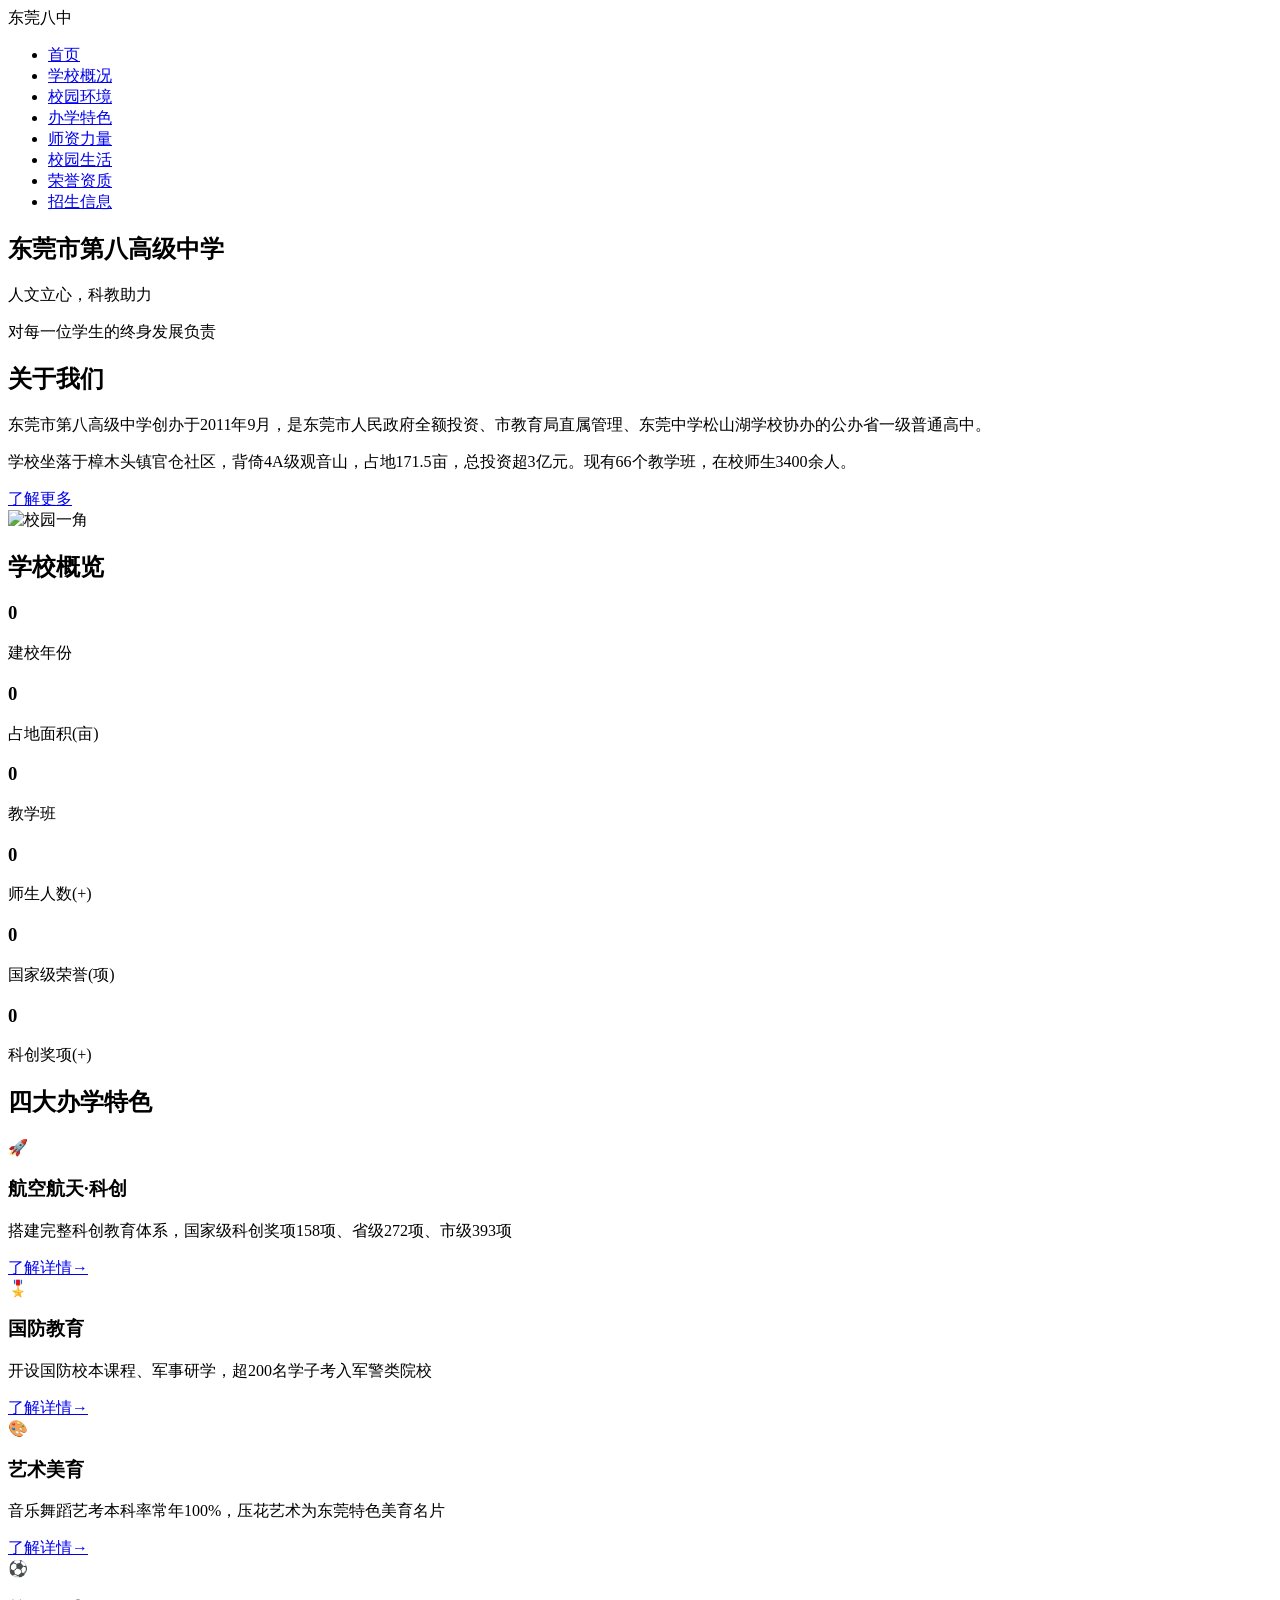
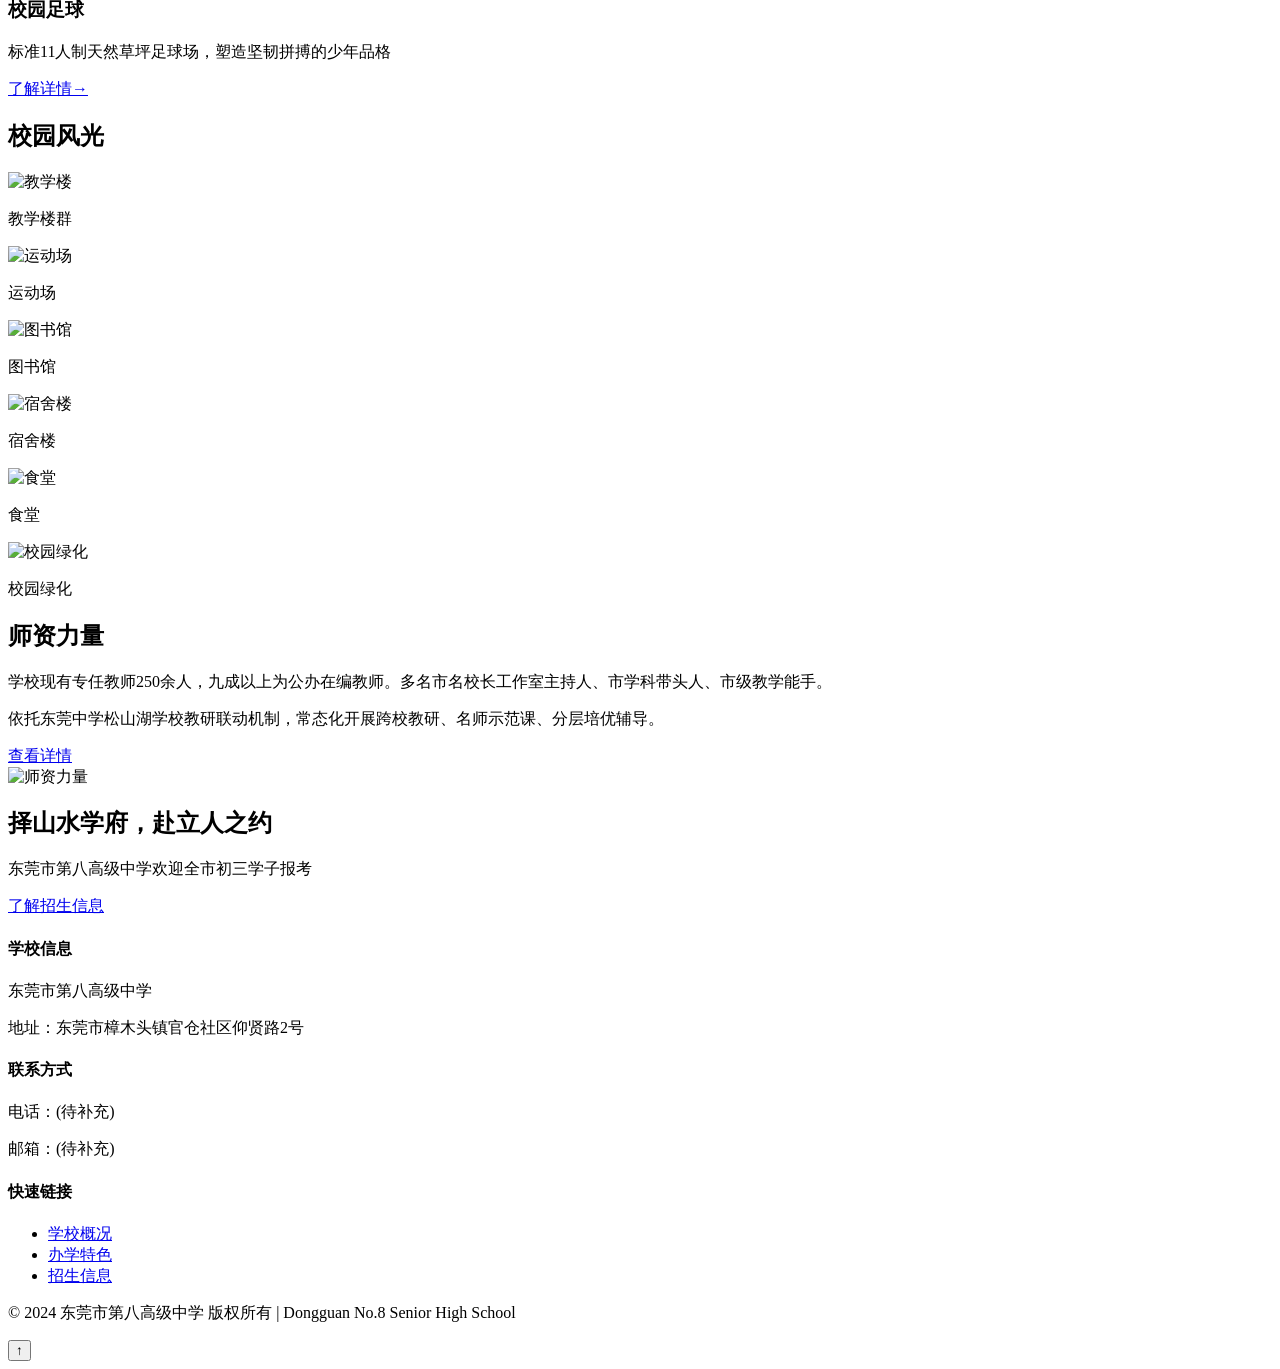
==== index.html @ aceb25d9 "初始化：创建首页" ====
<!DOCTYPE html>
<html lang="zh-CN">
<head>
    <meta charset="UTF-8">
    <meta name="viewport" content="width=device-width, initial-scale=1.0">
    <title>东莞市第八高级中学 - 官方网站</title>
    <link rel="stylesheet" href="css/style.css">
</head>
<body>
    <!-- 加载进度条 -->
    <div id="progressBar" class="progress-bar"></div>

    <!-- 导航栏 -->
    <nav class="navbar" id="navbar">
        <div class="nav-container">
            <div class="nav-logo">
                <span class="logo-text">东莞八中</span>
            </div>
            <ul class="nav-menu" id="navMenu">
                <li><a href="index.html" class="nav-link active">首页</a></li>
                <li><a href="about.html" class="nav-link">学校概况</a></li>
                <li><a href="campus.html" class="nav-link">校园环境</a></li>
                <li><a href="features.html" class="nav-link">办学特色</a></li>
                <li><a href="teachers.html" class="nav-link">师资力量</a></li>
                <li><a href="life.html" class="nav-link">校园生活</a></li>
                <li><a href="honors.html" class="nav-link">荣誉资质</a></li>
                <li><a href="recruitment.html" class="nav-link">招生信息</a></li>
            </ul>
            <div class="hamburger" id="hamburger">
                <span></span>
                <span></span>
                <span></span>
            </div>
        </div>
    </nav>

    <!-- 首屏 Banner -->
    <section class="hero-banner">
        <div class="hero-background" style="background: linear-gradient(135deg, #2D7A5C 0%, #1e4d38 100%);"></div>
        <div class="hero-content">
            <h1 class="hero-title">东莞市第八高级中学</h1>
            <p class="hero-subtitle">人文立心，科教助力</p>
            <p class="hero-description">对每一位学生的终身发展负责</p>
            <div class="hero-progress"></div>
        </div>
    </section>

    <!-- 学校简介 -->
    <section class="school-intro fade-in-up">
        <div class="container">
            <div class="intro-content">
                <div class="intro-text">
                    <h2>关于我们</h2>
                    <p>东莞市第八高级中学创办于2011年9月，是东莞市人民政府全额投资、市教育局直属管理、东莞中学松山湖学校协办的公办省一级普通高中。</p>
                    <p>学校坐落于樟木头镇官仓社区，背倚4A级观音山，占地171.5亩，总投资超3亿元。现有66个教学班，在校师生3400余人。</p>
                    <a href="about.html" class="btn-primary">了解更多</a>
                </div>
                <div class="intro-image">
                    <img src="https://images.unsplash.com/photo-1523732335684-37898b6baf30?w=500&h=400&fit=crop" alt="校园一角">
                </div>
            </div>
        </div>
    </section>

    <!-- 数据统计 -->
    <section class="stats-section fade-in-up">
        <div class="container">
            <h2 class="section-title">学校概览</h2>
            <div class="stats-grid">
                <div class="stat-card">
                    <h3 class="stat-number" data-target="2011">0</h3>
                    <p class="stat-label">建校年份</p>
                </div>
                <div class="stat-card">
                    <h3 class="stat-number" data-target="171.5">0</h3>
                    <p class="stat-label">占地面积(亩)</p>
                </div>
                <div class="stat-card">
                    <h3 class="stat-number" data-target="66">0</h3>
                    <p class="stat-label">教学班</p>
                </div>
                <div class="stat-card">
                    <h3 class="stat-number" data-target="3400">0</h3>
                    <p class="stat-label">师生人数(+)</p>
                </div>
                <div class="stat-card">
                    <h3 class="stat-number" data-target="4">0</h3>
                    <p class="stat-label">国家级荣誉(项)</p>
                </div>
                <div class="stat-card">
                    <h3 class="stat-number" data-target="823">0</h3>
                    <p class="stat-label">科创奖项(+)</p>
                </div>
            </div>
        </div>
    </section>

    <!-- 四大特色 -->
    <section class="features-section fade-in-up">
        <div class="container">
            <h2 class="section-title">四大办学特色</h2>
            <div class="features-grid">
                <div class="feature-card" style="animation-delay: 0s">
                    <div class="feature-icon">🚀</div>
                    <h3>航空航天·科创</h3>
                    <p>搭建完整科创教育体系，国家级科创奖项158项、省级272项、市级393项</p>
                    <a href="features.html" class="feature-link">了解详情→</a>
                </div>
                <div class="feature-card" style="animation-delay: 0.1s">
                    <div class="feature-icon">🎖️</div>
                    <h3>国防教育</h3>
                    <p>开设国防校本课程、军事研学，超200名学子考入军警类院校</p>
                    <a href="features.html" class="feature-link">了解详情→</a>
                </div>
                <div class="feature-card" style="animation-delay: 0.2s">
                    <div class="feature-icon">🎨</div>
                    <h3>艺术美育</h3>
                    <p>音乐舞蹈艺考本科率常年100%，压花艺术为东莞特色美育名片</p>
                    <a href="features.html" class="feature-link">了解详情→</a>
                </div>
                <div class="feature-card" style="animation-delay: 0.3s">
                    <div class="feature-icon">⚽</div>
                    <h3>校园足球</h3>
                    <p>标准11人制天然草坪足球场，塑造坚韧拼搏的少年品格</p>
                    <a href="features.html" class="feature-link">了解详情→</a>
                </div>
            </div>
        </div>
    </section>

    <!-- 校园风光 -->
    <section class="gallery-section fade-in-up">
        <div class="container">
            <h2 class="section-title">校园风光</h2>
            <div class="gallery-grid">
                <div class="gallery-item">
                    <img src="https://images.unsplash.com/photo-1592280191338-e5e99efcc81b?w=400&h=300&fit=crop" alt="教学楼">
                    <p>教学楼群</p>
                </div>
                <div class="gallery-item">
                    <img src="https://images.unsplash.com/photo-1461896836934-ffe607ba8211?w=400&h=300&fit=crop" alt="运动场">
                    <p>运动场</p>
                </div>
                <div class="gallery-item">
                    <img src="https://images.unsplash.com/photo-1541339907198-e83e8a534fae?w=400&h=300&fit=crop" alt="图书馆">
                    <p>图书馆</p>
                </div>
                <div class="gallery-item">
                    <img src="https://images.unsplash.com/photo-1427504494785-cdea856416c7?w=400&h=300&fit=crop" alt="宿舍楼">
                    <p>宿舍楼</p>
                </div>
                <div class="gallery-item">
                    <img src="https://images.unsplash.com/photo-1524634126442-357e0eac6d14?w=400&h=300&fit=crop" alt="食堂">
                    <p>食堂</p>
                </div>
                <div class="gallery-item">
                    <img src="https://images.unsplash.com/photo-1537995519956-a3fedb8c3b51?w=400&h=300&fit=crop" alt="校园绿化">
                    <p>校园绿化</p>
                </div>
            </div>
        </div>
    </section>

    <!-- 师资力量预览 -->
    <section class="teachers-preview fade-in-up">
        <div class="container">
            <h2 class="section-title">师资力量</h2>
            <div class="teachers-content">
                <div class="teachers-text">
                    <p>学校现有专任教师250余人，九成以上为公办在编教师。多名市名校长工作室主持人、市学科带头人、市级教学能手。</p>
                    <p>依托东莞中学松山湖学校教研联动机制，常态化开展跨校教研、名师示范课、分层培优辅导。</p>
                    <a href="teachers.html" class="btn-primary">查看详情</a>
                </div>
                <div class="teachers-image">
                    <img src="https://images.unsplash.com/photo-1552664730-d307ca884978?w=500&h=400&fit=crop" alt="师资力量">
                </div>
            </div>
        </div>
    </section>

    <!-- 招生引导 -->
    <section class="recruitment-cta fade-in-up">
        <div class="container">
            <h2 class="cta-title">择山水学府，赴立人之约</h2>
            <p class="cta-subtitle">东莞市第八高级中学欢迎全市初三学子报考</p>
            <a href="recruitment.html" class="btn-large">了解招生信息</a>
        </div>
    </section>

    <!-- 页脚 -->
    <footer class="footer">
        <div class="container">
            <div class="footer-content">
                <div class="footer-section">
                    <h4>学校信息</h4>
                    <p>东莞市第八高级中学</p>
                    <p>地址：东莞市樟木头镇官仓社区仰贤路2号</p>
                </div>
                <div class="footer-section">
                    <h4>联系方式</h4>
                    <p>电话：(待补充)</p>
                    <p>邮箱：(待补充)</p>
                </div>
                <div class="footer-section">
                    <h4>快速链接</h4>
                    <ul>
                        <li><a href="about.html">学校概况</a></li>
                        <li><a href="features.html">办学特色</a></li>
                        <li><a href="recruitment.html">招生信息</a></li>
                    </ul>
                </div>
            </div>
            <div class="footer-bottom">
                <p>&copy; 2024 东莞市第八高级中学 版权所有 | Dongguan No.8 Senior High School</p>
            </div>
        </div>
    </footer>

    <!-- 返回顶部按钮 -->
    <button id="backToTop" class="back-to-top">↑</button>

    <script src="js/main.js"></script>
</body>
</html>
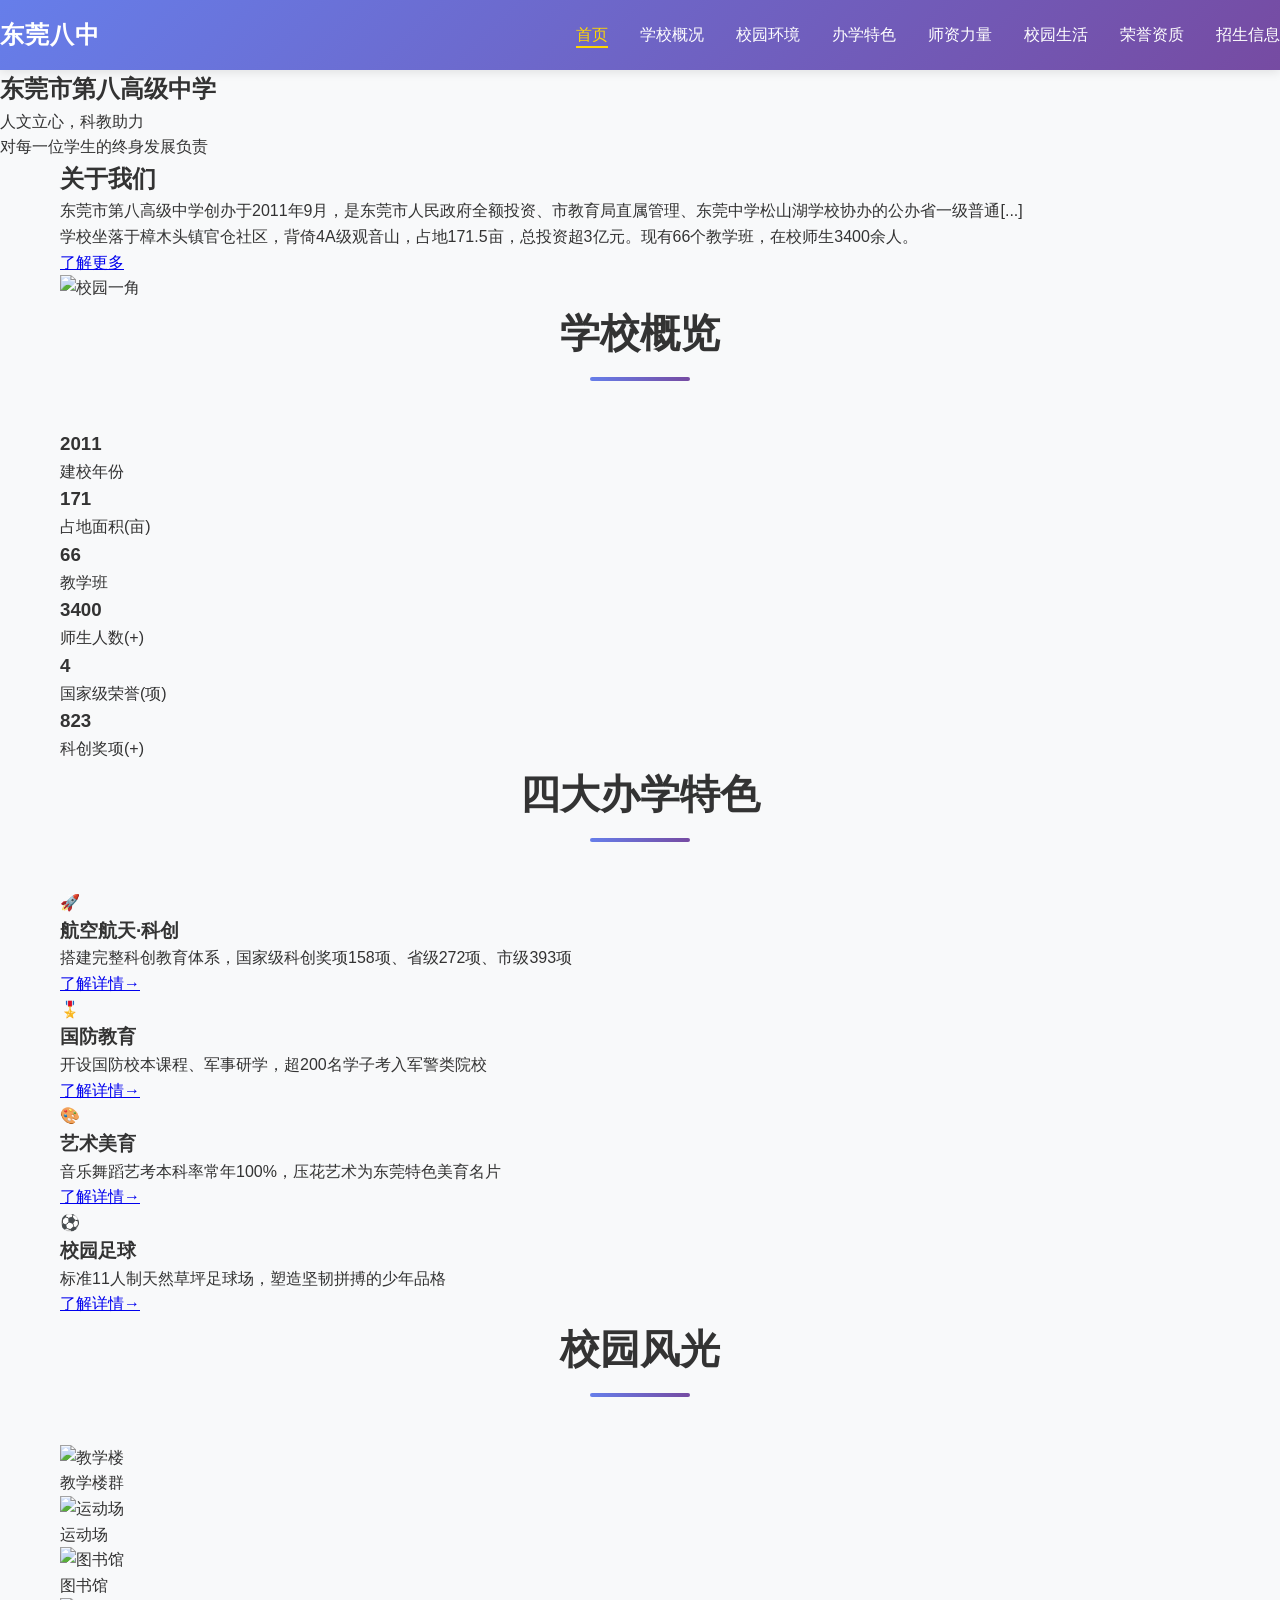
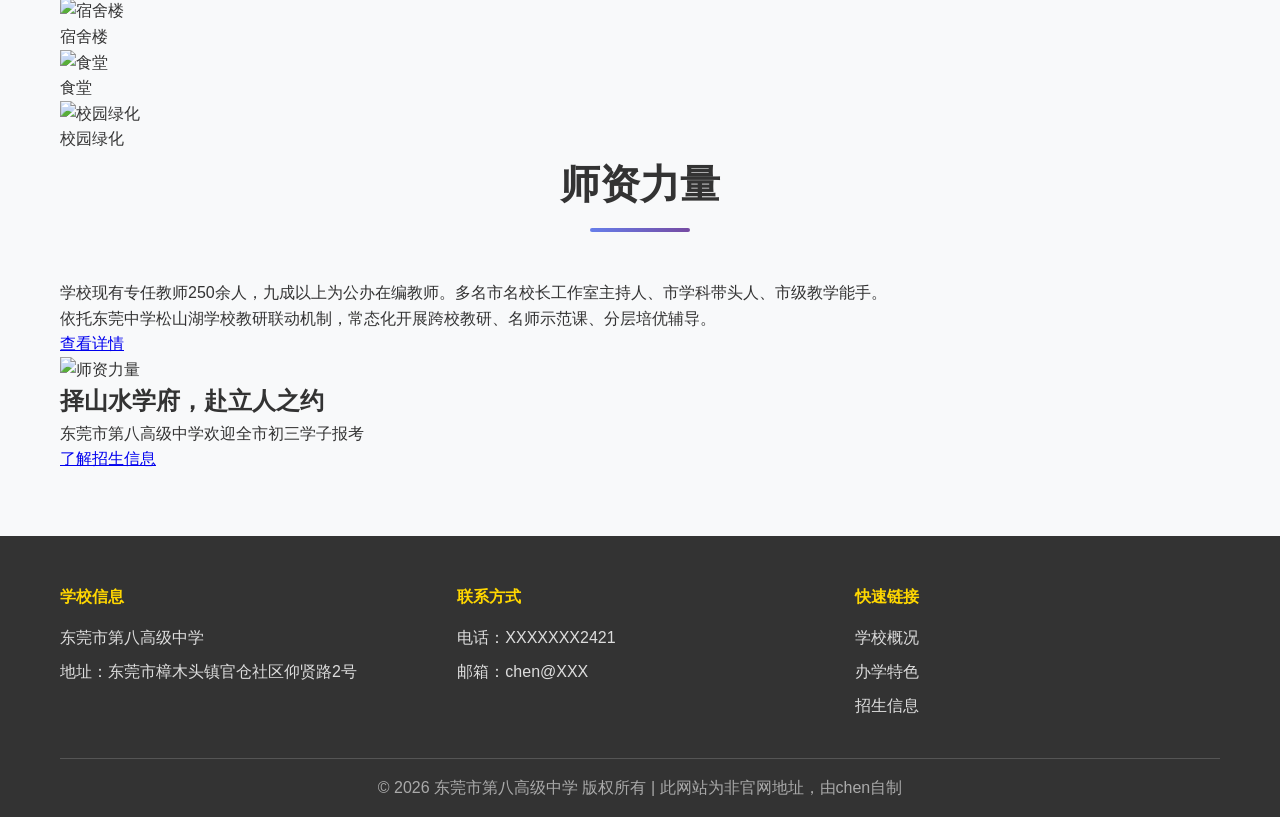
==== commit 615b6be3: "更新首页联系方式和版权年份" ====
--- a/index.html
+++ b/index.html
@@ -51,7 +51,7 @@
             <div class="intro-content">
                 <div class="intro-text">
                     <h2>关于我们</h2>
-                    <p>东莞市第八高级中学创办于2011年9月，是东莞市人民政府全额投资、市教育局直属管理、东莞中学松山湖学校协办的公办省一级普通高中。</p>
+                    <p>东莞市第八高级中学创办于2011年9月，是东莞市人民政府全额投资、市教育局直属管理、东莞中学松山湖学校协办的公办省一级普通[...]
                     <p>学校坐落于樟木头镇官仓社区，背倚4A级观音山，占地171.5亩，总投资超3亿元。现有66个教学班，在校师生3400余人。</p>
                     <a href="about.html" class="btn-primary">了解更多</a>
                 </div>
@@ -198,8 +198,8 @@
                 </div>
                 <div class="footer-section">
                     <h4>联系方式</h4>
-                    <p>电话：(待补充)</p>
-                    <p>邮箱：(待补充)</p>
+                    <p>电话：XXXXXXX2421</p>
+                    <p>邮箱：chen@XXX</p>
                 </div>
                 <div class="footer-section">
                     <h4>快速链接</h4>
@@ -211,7 +211,7 @@
                 </div>
             </div>
             <div class="footer-bottom">
-                <p>&copy; 2024 东莞市第八高级中学 版权所有 | Dongguan No.8 Senior High School</p>
+                <p>&copy; 2026 东莞市第八高级中学 版权所有 | 此网站为非官网地址，由chen自制</p>
             </div>
         </div>
     </footer>
--- a/css/style.css
+++ b/css/style.css
@@ -0,0 +1,487 @@
+* {
+    margin: 0;
+    padding: 0;
+    box-sizing: border-box;
+}
+
+body {
+    font-family: 'Segoe UI', Tahoma, Geneva, Verdana, sans-serif;
+    line-height: 1.6;
+    color: #333;
+    background-color: #f8f9fa;
+}
+
+.container {
+    max-width: 1200px;
+    margin: 0 auto;
+    padding: 0 20px;
+}
+
+/* Progress Bar */
+.progress-bar {
+    position: fixed;
+    top: 0;
+    left: 0;
+    height: 3px;
+    background: linear-gradient(to right, #007bff, #00d4ff);
+    width: 0;
+    z-index: 9999;
+    transition: width 0.3s ease;
+}
+
+/* Navbar */
+.navbar {
+    background: linear-gradient(135deg, #667eea 0%, #764ba2 100%);
+    padding: 1rem 0;
+    position: sticky;
+    top: 0;
+    z-index: 100;
+    box-shadow: 0 2px 10px rgba(0, 0, 0, 0.1);
+}
+
+.nav-container {
+    display: flex;
+    justify-content: space-between;
+    align-items: center;
+}
+
+.nav-logo {
+    font-size: 1.5rem;
+    font-weight: bold;
+    color: white;
+    letter-spacing: 1px;
+}
+
+.nav-menu {
+    display: flex;
+    list-style: none;
+    gap: 2rem;
+}
+
+.nav-link {
+    color: white;
+    text-decoration: none;
+    transition: all 0.3s ease;
+    font-weight: 500;
+    position: relative;
+}
+
+.nav-link:hover,
+.nav-link.active {
+    color: #ffd700;
+}
+
+.nav-link.active::after {
+    content: '';
+    position: absolute;
+    bottom: -5px;
+    left: 0;
+    width: 100%;
+    height: 2px;
+    background-color: #ffd700;
+}
+
+.hamburger {
+    display: none;
+    flex-direction: column;
+    cursor: pointer;
+}
+
+.hamburger span {
+    width: 25px;
+    height: 3px;
+    background-color: white;
+    margin: 5px 0;
+    transition: 0.3s;
+}
+
+/* Page Header */
+.page-header {
+    background: linear-gradient(135deg, #667eea 0%, #764ba2 100%);
+    color: white;
+    padding: 4rem 0;
+    text-align: center;
+    margin-bottom: 3rem;
+}
+
+.page-header h1 {
+    font-size: 3rem;
+    margin-bottom: 1rem;
+    animation: fadeInDown 0.8s ease;
+}
+
+.page-header p {
+    font-size: 1.2rem;
+    opacity: 0.9;
+    animation: fadeInUp 0.8s ease;
+}
+
+/* Content Sections */
+.content-section {
+    padding: 3rem 0;
+}
+
+.section-title {
+    text-align: center;
+    font-size: 2.5rem;
+    color: #333;
+    margin-bottom: 3rem;
+    position: relative;
+    padding-bottom: 1rem;
+}
+
+.section-title::after {
+    content: '';
+    position: absolute;
+    bottom: 0;
+    left: 50%;
+    transform: translateX(-50%);
+    width: 100px;
+    height: 4px;
+    background: linear-gradient(to right, #667eea, #764ba2);
+    border-radius: 2px;
+}
+
+.content-box {
+    background: white;
+    padding: 2rem;
+    border-radius: 8px;
+    margin-bottom: 2rem;
+    box-shadow: 0 2px 8px rgba(0, 0, 0, 0.08);
+    border-left: 4px solid #667eea;
+}
+
+.content-box h3 {
+    color: #667eea;
+    font-size: 1.5rem;
+    margin-bottom: 1rem;
+}
+
+.content-box p {
+    color: #666;
+    margin-bottom: 1rem;
+    text-align: justify;
+}
+
+/* Cards */
+.concept-cards,
+.life-cards,
+.honors-grid,
+.recruitment-cards {
+    display: grid;
+    grid-template-columns: repeat(auto-fit, minmax(250px, 1fr));
+    gap: 2rem;
+    margin-bottom: 2rem;
+}
+
+.concept-card,
+.life-card,
+.honor-card,
+.recruitment-card {
+    background: white;
+    padding: 2rem;
+    border-radius: 8px;
+    box-shadow: 0 4px 12px rgba(0, 0, 0, 0.1);
+    transition: all 0.3s ease;
+    border-top: 4px solid #667eea;
+}
+
+.concept-card:hover,
+.life-card:hover,
+.honor-card:hover,
+.recruitment-card:hover {
+    transform: translateY(-8px);
+    box-shadow: 0 8px 24px rgba(0, 0, 0, 0.15);
+}
+
+.concept-card h4,
+.life-card h4,
+.honor-card h4,
+.recruitment-card h4 {
+    color: #667eea;
+    font-size: 1.2rem;
+    margin-bottom: 1rem;
+}
+
+.concept-card p,
+.life-card p,
+.honor-card p,
+.recruitment-card p {
+    color: #666;
+    font-size: 0.95rem;
+}
+
+.concept-card ul,
+.life-card ul,
+.honor-card ul,
+.recruitment-card ul {
+    list-style: none;
+    padding-left: 0;
+}
+
+.concept-card li,
+.life-card li,
+.honor-card li,
+.recruitment-card li {
+    color: #666;
+    padding: 0.5rem 0;
+    border-bottom: 1px solid #eee;
+}
+
+.concept-card li:last-child,
+.life-card li:last-child,
+.honor-card li:last-child,
+.recruitment-card li:last-child {
+    border-bottom: none;
+}
+
+.concept-card li::before,
+.life-card li::before,
+.honor-card li::before,
+.recruitment-card li::before {
+    content: '✓ ';
+    color: #667eea;
+    font-weight: bold;
+    margin-right: 0.5rem;
+}
+
+/* Hero Section (Index) */
+.hero {
+    background: linear-gradient(135deg, #667eea 0%, #764ba2 100%);
+    color: white;
+    padding: 6rem 0;
+    text-align: center;
+    margin-bottom: 3rem;
+}
+
+.hero h1 {
+    font-size: 3.5rem;
+    margin-bottom: 1rem;
+    animation: fadeInDown 1s ease;
+}
+
+.hero p {
+    font-size: 1.3rem;
+    margin-bottom: 2rem;
+    opacity: 0.9;
+    animation: fadeInUp 1s ease;
+}
+
+.btn {
+    display: inline-block;
+    padding: 0.8rem 2rem;
+    background-color: #ffd700;
+    color: #333;
+    text-decoration: none;
+    border-radius: 5px;
+    font-weight: bold;
+    transition: all 0.3s ease;
+    border: none;
+    cursor: pointer;
+}
+
+.btn:hover {
+    background-color: #ffed4e;
+    transform: scale(1.05);
+    box-shadow: 0 4px 12px rgba(255, 215, 0, 0.3);
+}
+
+/* Footer */
+.footer {
+    background: #333;
+    color: white;
+    padding: 3rem 0 1rem;
+    margin-top: 4rem;
+}
+
+.footer-content {
+    display: grid;
+    grid-template-columns: repeat(auto-fit, minmax(250px, 1fr));
+    gap: 2rem;
+    margin-bottom: 2rem;
+}
+
+.footer-section h4 {
+    color: #ffd700;
+    margin-bottom: 1rem;
+}
+
+.footer-section p,
+.footer-section a {
+    color: #ddd;
+    margin-bottom: 0.5rem;
+    text-decoration: none;
+    transition: color 0.3s ease;
+}
+
+.footer-section a:hover {
+    color: #ffd700;
+}
+
+.footer-section ul {
+    list-style: none;
+}
+
+.footer-section li {
+    margin-bottom: 0.5rem;
+}
+
+.footer-bottom {
+    border-top: 1px solid #555;
+    padding-top: 1rem;
+    text-align: center;
+    color: #aaa;
+}
+
+/* Back to Top Button */
+.back-to-top {
+    position: fixed;
+    bottom: 2rem;
+    right: 2rem;
+    background: linear-gradient(135deg, #667eea 0%, #764ba2 100%);
+    color: white;
+    width: 50px;
+    height: 50px;
+    border-radius: 50%;
+    border: none;
+    cursor: pointer;
+    font-size: 1.5rem;
+    display: none;
+    align-items: center;
+    justify-content: center;
+    box-shadow: 0 4px 12px rgba(0, 0, 0, 0.2);
+    transition: all 0.3s ease;
+    z-index: 99;
+}
+
+.back-to-top:hover {
+    transform: translateY(-5px);
+    box-shadow: 0 6px 16px rgba(0, 0, 0, 0.3);
+}
+
+.back-to-top.show {
+    display: flex;
+}
+
+/* Animations */
+@keyframes fadeInDown {
+    from {
+        opacity: 0;
+        transform: translateY(-30px);
+    }
+    to {
+        opacity: 1;
+        transform: translateY(0);
+    }
+}
+
+@keyframes fadeInUp {
+    from {
+        opacity: 0;
+        transform: translateY(30px);
+    }
+    to {
+        opacity: 1;
+        transform: translateY(0);
+    }
+}
+
+.fade-in-up {
+    animation: fadeInUp 0.8s ease forwards;
+}
+
+/* Responsive Design */
+@media (max-width: 768px) {
+    .nav-menu {
+        position: absolute;
+        left: -100%;
+        top: 60px;
+        flex-direction: column;
+        background-color: #667eea;
+        width: 100%;
+        text-align: center;
+        transition: 0.3s;
+        gap: 0;
+        padding: 2rem 0;
+    }
+
+    .nav-menu.active {
+        left: 0;
+    }
+
+    .hamburger {
+        display: flex;
+    }
+
+    .page-header h1 {
+        font-size: 2rem;
+    }
+
+    .page-header p {
+        font-size: 1rem;
+    }
+
+    .hero h1 {
+        font-size: 2rem;
+    }
+
+    .hero p {
+        font-size: 1rem;
+    }
+
+    .section-title {
+        font-size: 1.8rem;
+    }
+
+    .concept-cards,
+    .life-cards,
+    .honors-grid,
+    .recruitment-cards {
+        grid-template-columns: 1fr;
+    }
+
+    .back-to-top {
+        width: 40px;
+        height: 40px;
+        font-size: 1rem;
+        bottom: 1rem;
+        right: 1rem;
+    }
+}
+
+@media (max-width: 480px) {
+    .container {
+        padding: 0 10px;
+    }
+
+    .nav-logo {
+        font-size: 1.2rem;
+    }
+
+    .page-header {
+        padding: 2rem 0;
+    }
+
+    .page-header h1 {
+        font-size: 1.5rem;
+    }
+
+    .hero {
+        padding: 3rem 0;
+    }
+
+    .hero h1 {
+        font-size: 1.5rem;
+    }
+
+    .content-box {
+        padding: 1.5rem;
+    }
+
+    .concept-card,
+    .life-card,
+    .honor-card,
+    .recruitment-card {
+        padding: 1.5rem;
+    }
+}
